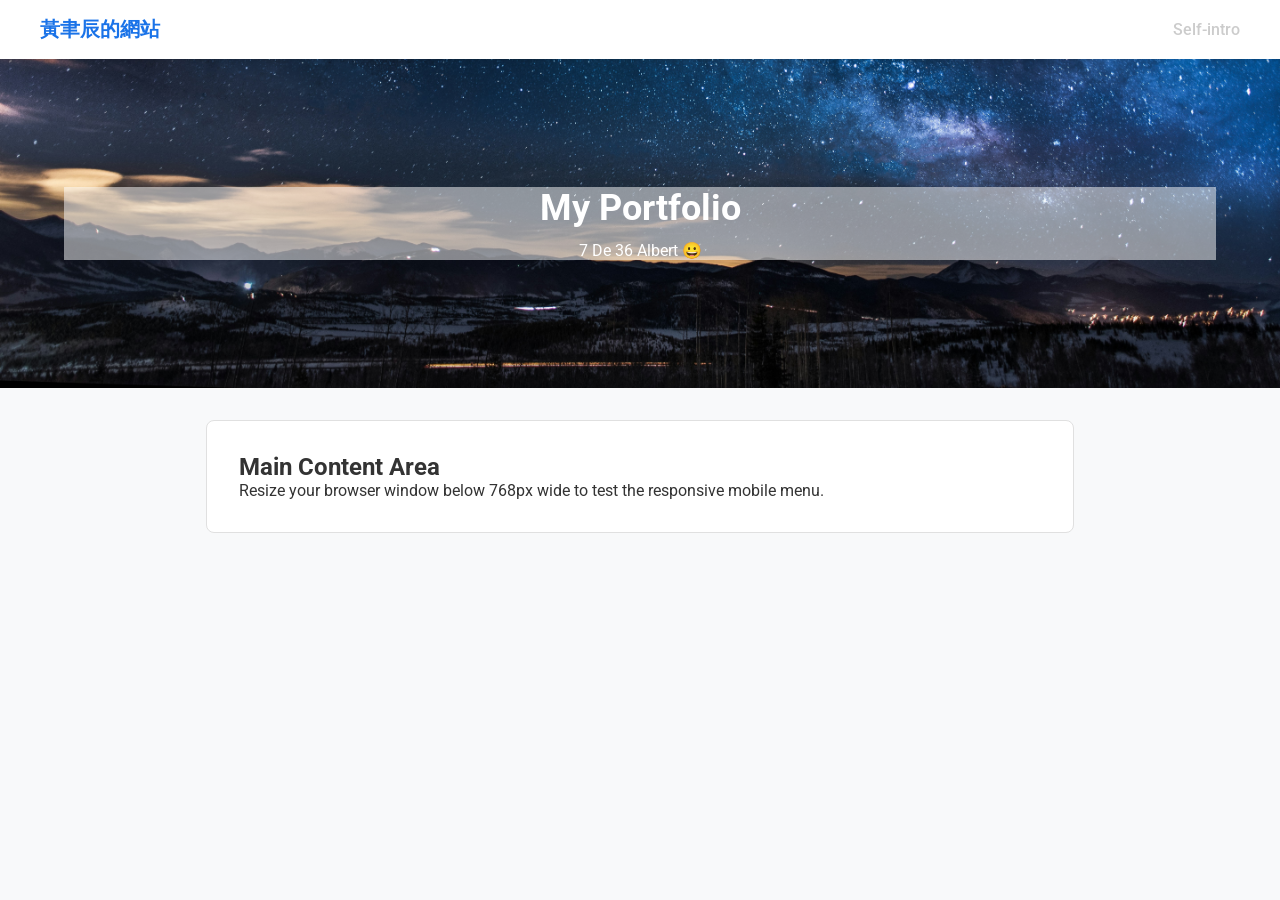
==== index.html @ decc151e "first commit" ====
<!DOCTYPE html>
<html lang="en">
<head>
    <meta charset="UTF-8">
    <meta name="viewport" content="width=device-width, initial-scale=1.0">
    <title>黃聿辰的網站</title>
    <link rel="shortcut icon" href="assets/favicon.ico" type="image/x-icon">
    <link rel="preconnect" href="https://fonts.googleapis.com">
    <link rel="preconnect" href="https://fonts.gstatic.com" crossorigin>
    <link href="https://fonts.googleapis.com/css2?family=Roboto:ital,wght@0,100..900;1,100..900&display=swap" rel="stylesheet">
    <link href="https://fonts.googleapis.com/css2?family=Iansui&display=swap" rel="stylesheet">
    <link rel="stylesheet" href="style.css">
    <link rel="stylesheet" href="font.css">
</head>
<body>
    <header>
        <div class="nav-container">
            <div class="logo iansui">黃聿辰的網站</div>

            <input type="checkbox" id="menu-toggle">
            <label for="menu-toggle" class="hamburger" aria-label="Toggle navigation menu">
                <span></span>
                <span></span>
                <span></span>
            </label>

            <ul class="nav-links">
                <li><a href="#">Self-intro</a></li>
            </ul>
        </div>
    </header>

    <section class="hero-banner">
        <div class="hero-shade">
            <h1>My Portfolio</h1>
            <p>7 De 36 Albert 😀</p>
        </div>
        
    </section>

    <main>
        <div class="card">
        <h2>Main Content Area</h2>
        <p>Resize your browser window below 768px wide to test the responsive mobile menu.</p>
        </div>
    </main>

    <!-- <script src="jquery-4.0.0.min.js"></script> -->
    <script src="script.js"></script>
</body>
</html>
---- style.css ----
:root {
    --header-bg: #ffffff;
    --text-color: #333;
    --header-link-color: #ccc;
    --banner-text-color: #fff;
    --body-bg: #f8f9fa;
    --header-text-color: #1a73e8;
    --hero-shade: rgba(255, 255, 255, 0.5);
}


* {
    box-sizing: border-box;
    margin: 0;
    padding: 0;
}

body {
    background-color: var(--body-bg);
    color: var(--text-color);
    display: flex;
    flex-direction: column;
    min-height: 100vh;
    font-family: "Roboto", 'Segoe UI', Tahoma, Geneva, Verdana, sans-serif;
}

header {
    position: sticky;
    top: 0;
    background-color: var(--header-bg);
    box-shadow: 0 2px 5px rgba(0,0,0,0.08);
    padding: 1rem 2rem;
    z-index: 1000;
}

.nav-container {
    display: flex;
    justify-content: space-between;
    align-items: center;
    max-width: 1200px;
    margin: 0 auto;
}

.logo {
    font-weight: bold;
    font-size: 1.25rem;
    color: var(--header-text-color);
}

.nav-links {
    display: flex;
    list-style: none;
    gap: 1.5rem;
}

.nav-links a {
    text-decoration: none;
    color: var(--header-link-color);
    font-weight: 500;
    transition: color 0.4s;
}

.nav-links a:hover {
    color: var(--header-text-color);
}

#menu-toggle {
    display: none;
}

.hamburger {
    display: none;
    flex-direction: column;
    justify-content: space-around;
    width: 26px;
    height: 20px;
    cursor: pointer;
}

.hamburger span {
    width: 100%;
    height: 3px;
    background-color: #5f6368;
    border-radius: 2px;
}

.hero-banner {
    /* background: linear-gradient(135deg, #1a73e8, #174ea6); */
    background-image: url("assets/banner.jpg");
    background-size: 100%;
    background-position: bottom;
    color: var(--banner-text-color);
    padding: 8rem 4rem;
    text-align: center;
}

.hero-banner h1 {
    font-size: 2.25rem;
    margin-bottom: 0.75rem;
}

.hero-shade {
    size: 100% 100%;
    background-color: var(--hero-shade);
}

main {
    flex: 1;
    max-width: 900px;
    width: 100%;
    margin: 2rem auto;
    padding: 0 1rem;
}

.card {
    background: var(--header-bg);
    padding: 2rem;
    border-radius: 8px;
    border: 1px solid #e0e0e0;
}

@media (max-width: 768px) {
    .hamburger {
        display: flex;
    }

    .nav-links {
        display: none;
        flex-direction: column;
        width: 100%;
        position: absolute;
        top: 100%;
        left: 0;
        background-color: var(--header-bg);
        box-shadow: 0 4px 6px rgba(0,0,0,0.1);
        padding: 1rem 0;
    }

    .nav-links li {
        text-align: center;
        padding: 0.75rem 0;
    }

    #menu-toggle:checked ~ .nav-links {
        display: flex;
    }
}

@media (prefers-color-scheme: dark) {
  :root {
    --header-bg: #000000;
    --text-color: #ccc;
    --header-link-color: #ccc;
    --banner-text-color: #fff;
    --body-bg: #070605;
    --header-text-color: #1a73e8;
    --hero-shade: rgba(255, 255, 255, 0);
  }
}
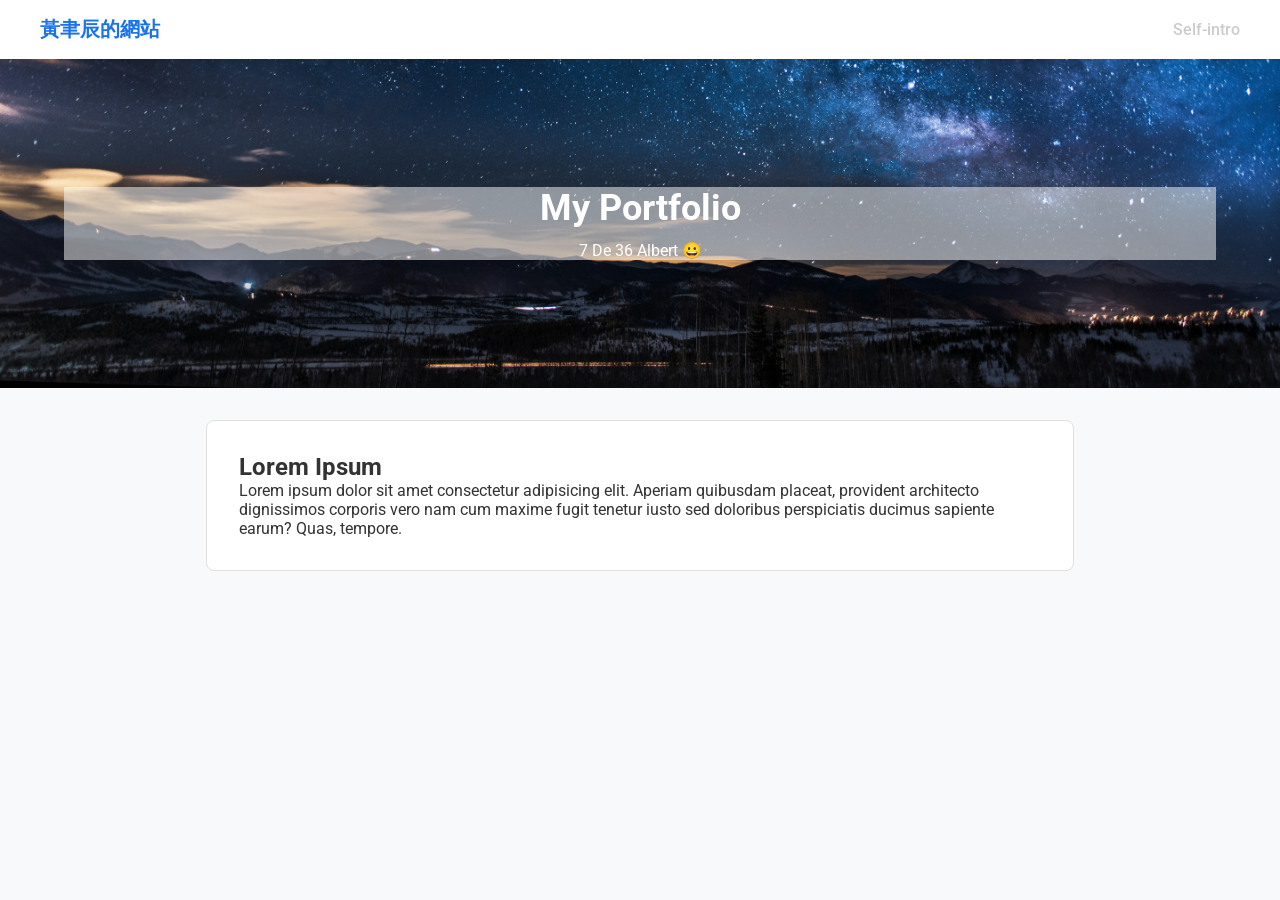
==== commit 4fe51e05: "Added placeholder" ====
--- a/index.html
+++ b/index.html
@@ -40,8 +40,8 @@
 
     <main>
         <div class="card">
-        <h2>Main Content Area</h2>
-        <p>Resize your browser window below 768px wide to test the responsive mobile menu.</p>
+        <h2>Lorem Ipsum</h2>
+        <p>Lorem ipsum dolor sit amet consectetur adipisicing elit. Aperiam quibusdam placeat, provident architecto dignissimos corporis vero nam cum maxime fugit tenetur iusto sed doloribus perspiciatis ducimus sapiente earum? Quas, tempore.</p>
         </div>
     </main>
 
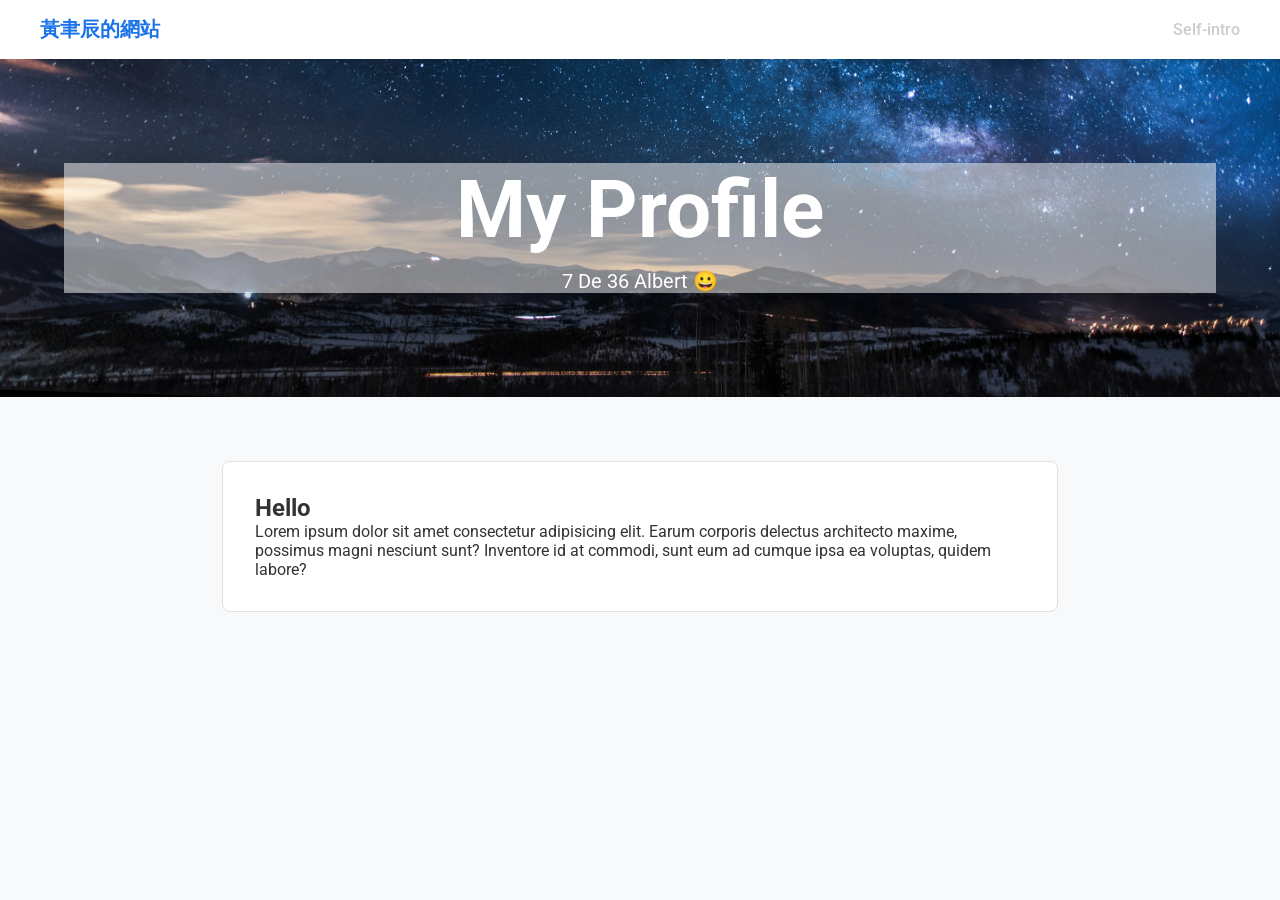
==== commit 6889b87c: "Added tab switching logic" ====
--- a/index.html
+++ b/index.html
@@ -25,27 +25,27 @@
             </label>
 
             <ul class="nav-links">
-                <li><a href="#">Self-intro</a></li>
+                <li><a class="nav-link" data-page="self-intro">Self-intro</a></li>
             </ul>
         </div>
     </header>
 
     <section class="hero-banner">
         <div class="hero-shade">
-            <h1>My Portfolio</h1>
-            <p>7 De 36 Albert 😀</p>
+            <h1 id="hero-title">Welcome!</h1>
+            <p id="hero-subtitle">7 De 36 Albert 😀</p>
         </div>
         
     </section>
 
-    <main>
-        <div class="card">
+    <main id="main-content">
+        <!-- <div class="card">
         <h2>Lorem Ipsum</h2>
         <p>Lorem ipsum dolor sit amet consectetur adipisicing elit. Aperiam quibusdam placeat, provident architecto dignissimos corporis vero nam cum maxime fugit tenetur iusto sed doloribus perspiciatis ducimus sapiente earum? Quas, tempore.</p>
-        </div>
+        </div> -->
     </main>
 
-    <!-- <script src="jquery-4.0.0.min.js"></script> -->
+    <script src="jquery-4.0.0.min.js"></script>
     <script src="script.js"></script>
 </body>
 </html>
--- a/style.css
+++ b/style.css
@@ -90,13 +90,18 @@
     background-size: 100%;
     background-position: bottom;
     color: var(--banner-text-color);
-    padding: 8rem 4rem;
+    padding: 6.5rem 4rem;
     text-align: center;
 }
 
 .hero-banner h1 {
-    font-size: 2.25rem;
+    font-size: 5rem;
     margin-bottom: 0.75rem;
+}
+
+.hero-banner p {
+    font-size: 1.25rem;
+    /* margin-bottom: 0.75rem; */
 }
 
 .hero-shade {
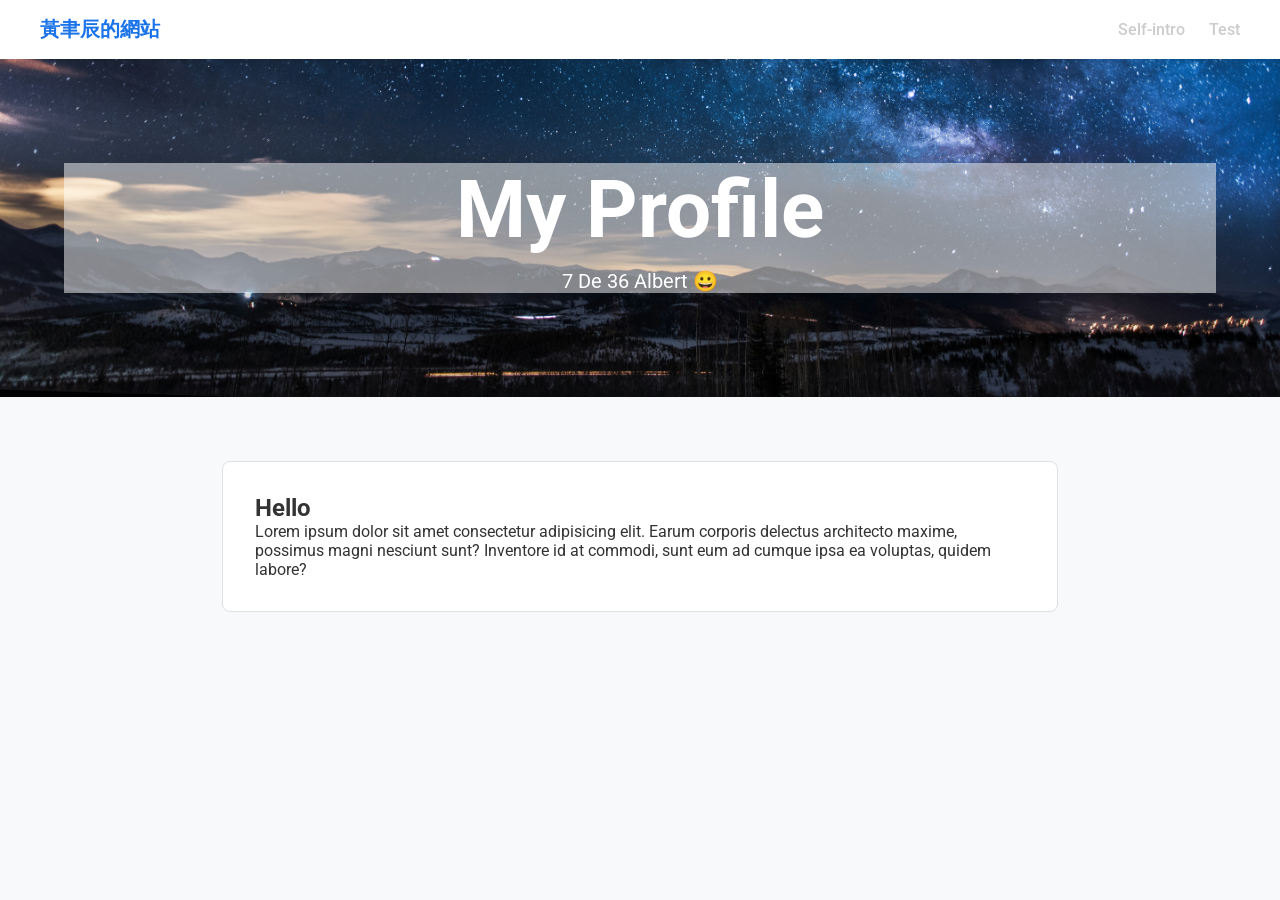
==== commit ba5157db: "Fixed stuff and added stuff" ====
--- a/index.html
+++ b/index.html
@@ -26,6 +26,7 @@
 
             <ul class="nav-links">
                 <li><a class="nav-link" data-page="self-intro">Self-intro</a></li>
+                <li><a class="nav-link" data-page="test">Test</a></li>
             </ul>
         </div>
     </header>
--- a/style.css
+++ b/style.css
@@ -58,6 +58,7 @@
     color: var(--header-link-color);
     font-weight: 500;
     transition: color 0.4s;
+    cursor: pointer;
 }
 
 .nav-links a:hover {
